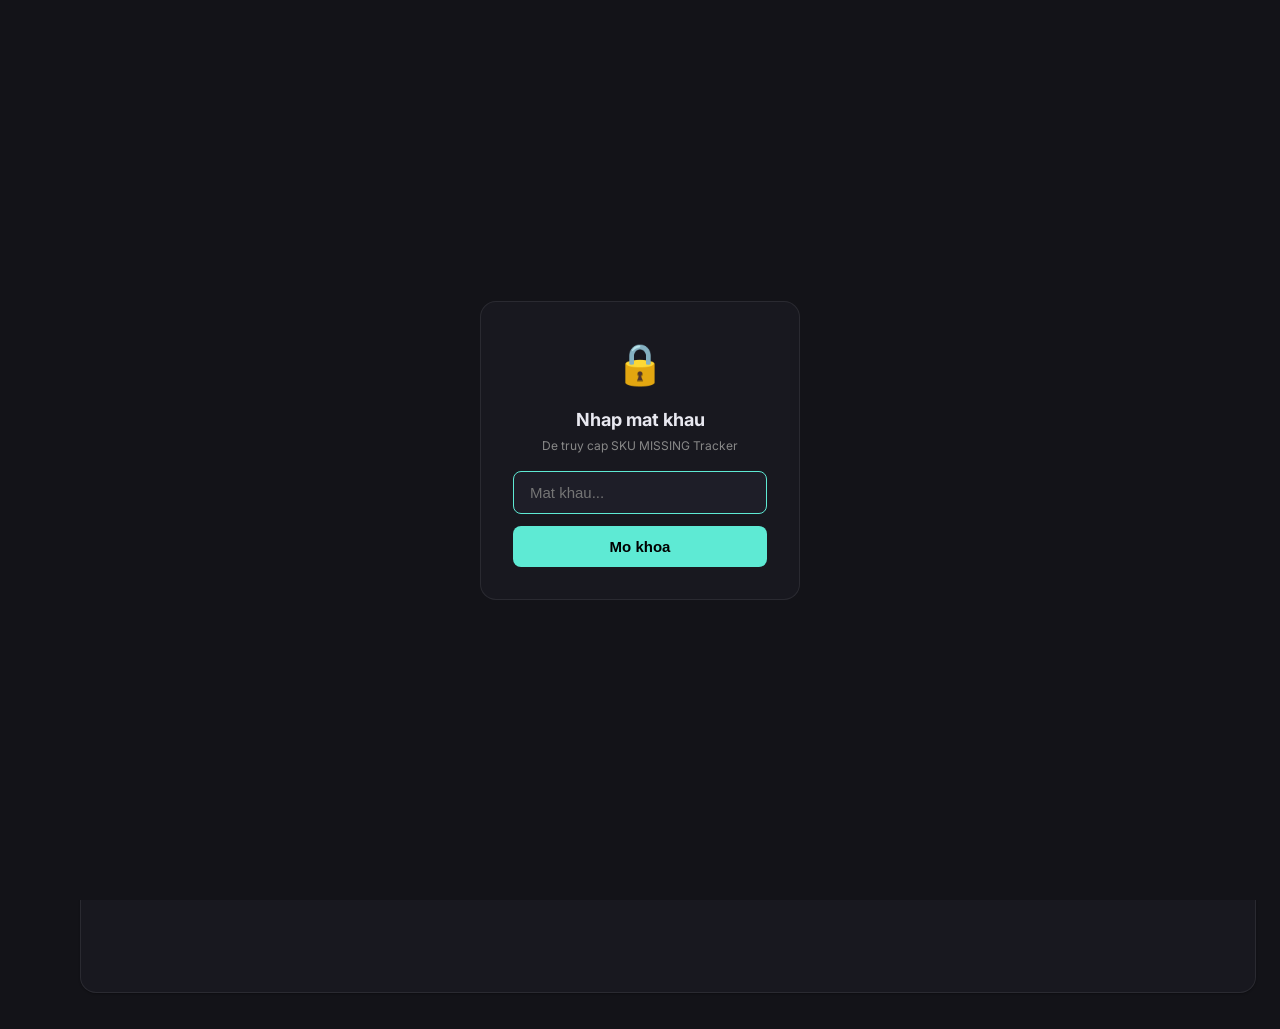
==== index.html @ b9c64988 "revert sync, keep sheet-based location only" ====
<!DOCTYPE html>
<html lang="vi">
<head>
<meta charset="UTF-8">
<meta name="viewport" content="width=device-width, initial-scale=1.0">
<title>SKU MISSING Tracker</title>
<link href="https://fonts.googleapis.com/css2?family=Inter:wght@400;500;600;700;800&display=swap" rel="stylesheet">
<link rel="stylesheet" href="app.css">
<script src="https://cdn.jsdelivr.net/npm/chart.js@4.5.0/dist/chart.umd.js"></script>
<script src="https://cdn.jsdelivr.net/npm/html5-qrcode@2.3.8/html5-qrcode.min.js"></script>
<script src="https://cdnjs.cloudflare.com/ajax/libs/xlsx/0.18.5/xlsx.full.min.js"></script>
</head>
<body class="dark">

<!-- PASSWORD LOCK -->
<div class="lock-overlay" id="lockOverlay">
  <div class="lock-box">
    <div class="lock-icon">🔒</div>
    <div style="font-size:18px;font-weight:700;margin-bottom:4px">Nhap mat khau</div>
    <div style="font-size:12px;color:#888;margin-bottom:16px">De truy cap SKU MISSING Tracker</div>
    <input type="password" id="lockInput" class="lock-input" placeholder="Mat khau..." autofocus>
    <div id="lockError" style="color:#ef4444;font-size:12px;display:none;margin-top:8px">Sai mat khau!</div>
    <button class="lock-btn" onclick="app.unlock()">Mo khoa</button>
  </div>
</div>

<!-- LOADING -->
<div class="loading-overlay" id="loadingOverlay">
<div style="text-align:center">
<div class="spinner"></div>
<div style="color:var(--text-muted)" id="loadingText">Dang tai du lieu...</div>
<div style="color:var(--text-subtle);font-size:12px;margin-top:6px" id="statusText"></div>
</div>
</div>

<script>setTimeout(function(){var e=document.getElementById('loadingOverlay');if(e)e.classList.add('hidden');},15000);</script>

<!-- ===== LAYOUT SHELL ===== -->
<div class="app-shell">

  <!-- SIDEBAR -->
  <aside class="sidebar">
    <div class="logo-mark">ST</div>

    <div class="nav-item active" title="Dashboard" onclick="app.goBack()">
      <svg width="18" height="18" viewBox="0 0 24 24" fill="none" stroke="currentColor" stroke-width="2"><rect x="3" y="3" width="7" height="7" rx="1"/><rect x="14" y="3" width="7" height="7" rx="1"/><rect x="14" y="14" width="7" height="7" rx="1"/><rect x="3" y="14" width="7" height="7" rx="1"/></svg>
    </div>
    <div class="nav-item" title="Scan">
      <svg width="18" height="18" viewBox="0 0 24 24" fill="none" stroke="currentColor" stroke-width="2"><path d="M3 7V5a2 2 0 0 1 2-2h2"/><path d="M17 3h2a2 2 0 0 1 2 2v2"/><path d="M21 17v2a2 2 0 0 1-2 2h-2"/><path d="M7 21H5a2 2 0 0 1-2-2v-2"/><line x1="7" y1="12" x2="17" y2="12"/></svg>
    </div>
    <div class="nav-item" title="Google Sheets">
      <svg width="18" height="18" viewBox="0 0 24 24" fill="none" stroke="currentColor" stroke-width="2"><path d="M14 2H6a2 2 0 0 0-2 2v16a2 2 0 0 0 2 2h12a2 2 0 0 0 2-2V8z"/><polyline points="14 2 14 8 20 8"/><line x1="16" y1="13" x2="8" y2="13"/><line x1="16" y1="17" x2="8" y2="17"/><polyline points="10 9 9 9 8 9"/></svg>
    </div>
    <div class="nav-item" title="Export">
      <svg width="18" height="18" viewBox="0 0 24 24" fill="none" stroke="currentColor" stroke-width="2"><path d="M21 15v4a2 2 0 0 1-2 2H5a2 2 0 0 1-2-2v-4"/><polyline points="7 10 12 15 17 10"/><line x1="12" y1="15" x2="12" y2="3"/></svg>
    </div>

    <div class="nav-divider"></div>

    <div class="nav-item" title="Settings" onclick="document.getElementById('modalDetail').classList.add('active')">
      <svg width="18" height="18" viewBox="0 0 24 24" fill="none" stroke="currentColor" stroke-width="2"><circle cx="12" cy="12" r="3"/><path d="M19.4 15a1.65 1.65 0 0 0 .33 1.82l.06.06a2 2 0 0 1 0 2.83 2 2 0 0 1-2.83 0l-.06-.06a1.65 1.65 0 0 0-1.82-.33 1.65 1.65 0 0 0-1 1.51V21a2 2 0 0 1-2 2 2 2 0 0 1-2-2v-.09A1.65 1.65 0 0 0 9 19.4a1.65 1.65 0 0 0-1.82.33l-.06.06a2 2 0 0 1-2.83 0 2 2 0 0 1 0-2.83l.06-.06a1.65 1.65 0 0 0 .33-1.82 1.65 1.65 0 0 0-1.51-1H3a2 2 0 0 1-2-2 2 2 0 0 1 2-2h.09A1.65 1.65 0 0 0 4.6 9a1.65 1.65 0 0 0-.33-1.82l-.06-.06a2 2 0 0 1 0-2.83 2 2 0 0 1 2.83 0l.06.06a1.65 1.65 0 0 0 1.82.33H9a1.65 1.65 0 0 0 1-1.51V3a2 2 0 0 1 2-2 2 2 0 0 1 2 2v.09a1.65 1.65 0 0 0 1 1.51 1.65 1.65 0 0 0 1.82-.33l.06-.06a2 2 0 0 1 2.83 0 2 2 0 0 1 0 2.83l-.06.06a1.65 1.65 0 0 0-.33 1.82V9a1.65 1.65 0 0 0 1.51 1H21a2 2 0 0 1 2 2 2 2 0 0 1-2 2h-.09a1.65 1.65 0 0 0-1.51 1z"/></svg>
    </div>

    <!-- Theme toggle at bottom -->
    <button class="theme-toggle" id="themeToggle" onclick="app.toggleTheme()" title="Toggle theme">
      <svg class="icon-sun" width="16" height="16" viewBox="0 0 24 24" fill="none" stroke="currentColor" stroke-width="2"><circle cx="12" cy="12" r="5"/><line x1="12" y1="1" x2="12" y2="3"/><line x1="12" y1="21" x2="12" y2="23"/><line x1="4.22" y1="4.22" x2="5.64" y2="5.64"/><line x1="18.36" y1="18.36" x2="19.78" y2="19.78"/><line x1="1" y1="12" x2="3" y2="12"/><line x1="21" y1="12" x2="23" y2="12"/><line x1="4.22" y1="19.78" x2="5.64" y2="18.36"/><line x1="18.36" y1="5.64" x2="19.78" y2="4.22"/></svg>
      <svg class="icon-moon" width="16" height="16" viewBox="0 0 24 24" fill="none" stroke="currentColor" stroke-width="2"><path d="M21 12.79A9 9 0 1 1 11.21 3 7 7 0 0 0 21 12.79z"/></svg>
    </button>

    <div class="avatar-sidebar" id="avatarSidebar">V</div>
  </aside>

  <!-- MAIN CONTENT -->
  <div class="main-wrapper">

    <!-- ===== TOP HEADER ===== -->
    <header class="topbar">
      <div class="topbar-left">
        <div class="logo-text">
          <span class="logo-sku">SKU</span><span class="logo-tracker">Tracker</span>
        </div>
        <div class="live-badge">
          <span class="refresh-dot"></span>
          <span id="liveText">Live</span>
        </div>
      </div>

      <div class="topbar-center">
        <div class="search-bar-top">
          <svg width="14" height="14" viewBox="0 0 24 24" fill="none" stroke="currentColor" stroke-width="2"><circle cx="11" cy="11" r="8"/><line x1="21" y1="21" x2="16.65" y2="16.65"/></svg>
          <input type="text" id="searchInput" placeholder="Tim SKU, Ten san pham...">
          <kbd>&#x2318;K</kbd>
        </div>
      </div>

      <div class="topbar-right">
        <select class="lang-select" id="langSel" onchange="app.setLang(this.value)">
          <option value="vi">Tieng Viet</option>
          <option value="en">English</option>
          <option value="th">ภาษาไทย</option>
        </select>
        <button class="btn btn-qr" onclick="app.openQR()" id="scanBtn">
          <svg width="14" height="14" viewBox="0 0 24 24" fill="none" stroke="currentColor" stroke-width="2"><path d="M3 7V5a2 2 0 0 1 2-2h2"/><path d="M17 3h2a2 2 0 0 1 2 2v2"/><path d="M21 17v2a2 2 0 0 1-2 2h-2"/><path d="M7 21H5a2 2 0 0 1-2-2v-2"/><line x1="7" y1="12" x2="17" y2="12"/></svg>
          <span id="scanBtnText">Scan</span>
        </button>
        <button class="btn btn-secondary" onclick="app.openPeriodPicker()" id="periodBtn" title="Chon ky">
          📅 <span id="periodBtnLabel">Ky</span>
        </button>
        <button class="btn btn-primary" onclick="app.refresh()" id="refreshBtn">
          <svg width="14" height="14" viewBox="0 0 24 24" fill="none" stroke="currentColor" stroke-width="2"><polyline points="23 4 23 10 17 10"/><polyline points="1 20 1 14 7 14"/><path d="M3.51 9a9 9 0 0 1 14.85-3.36L23 10M1 14l4.64 4.36A9 9 0 0 0 20.49 15"/></svg>
          <span id="refreshBtnText">Refresh</span>
        </button>
      </div>
    </header>

    <div class="status-bar" id="statusBar"></div>

    <!-- ===== MAIN PAGE ===== -->
    <div id="pageMain" class="page-main">
      <div class="container">

        <!-- Stats Grid -->
        <div class="stats-grid">
          <div class="stat-card in" id="cardIn" onclick="app.goDetail('in')">
            <div class="stat-card-top">
              <div class="stat-icon-wrap in">
                <svg width="20" height="20" viewBox="0 0 24 24" fill="none" stroke="currentColor" stroke-width="2"><polyline points="9 11 12 14 22 4"/><path d="M21 12v7a2 2 0 0 1-2 2H5a2 2 0 0 1-2-2V5a2 2 0 0 1 2-2h11"/></svg>
              </div>
              <div class="stat-body">
                <div class="stat-title" id="titleIn">TONG SKU IN MISSING</div>
                <div class="stat-count" id="countIn">0</div>
                <div class="stat-amount"><span id="amountIn">0</span> THB</div>
              </div>
            </div>
            <div class="stat-card-bottom">
              <button class="stat-excel-btn" onclick="event.stopPropagation();app.exportExcel('in')" id="excelIn">📥 Export</button>
              <div class="stat-click-hint" id="hintIn">Click xem chi tiet →</div>
            </div>
          </div>

          <div class="stat-card out" id="cardOut" onclick="app.goDetail('out')">
            <div class="stat-card-top">
              <div class="stat-icon-wrap out">
                <svg width="20" height="20" viewBox="0 0 24 24" fill="none" stroke="currentColor" stroke-width="2"><polyline points="9 11 12 14 22 4"/><path d="M21 12v7a2 2 0 0 1-2 2H5a2 2 0 0 1-2-2V5a2 2 0 0 1 2-2h11"/></svg>
              </div>
              <div class="stat-body">
                <div class="stat-title" id="titleOut">TONG SKU OUT MISSING</div>
                <div class="stat-count" id="countOut">0</div>
                <div class="stat-amount"><span id="amountOut">0</span> THB</div>
              </div>
            </div>
            <div class="stat-card-bottom">
              <button class="stat-excel-btn" onclick="event.stopPropagation();app.exportExcel('out')" id="excelOut">📥 Export</button>
              <div class="stat-click-hint" id="hintOut">Click xem chi tiet →</div>
            </div>
          </div>

          <div class="stat-card pending" id="cardPending" onclick="app.goDetail('pending')">
            <div class="stat-card-top">
              <div class="stat-icon-wrap pending">
                <svg width="20" height="20" viewBox="0 0 24 24" fill="none" stroke="currentColor" stroke-width="2"><circle cx="12" cy="12" r="10"/><polyline points="12 6 12 12 16 14"/></svg>
              </div>
              <div class="stat-body">
                <div class="stat-title" id="titlePending">TONG SKU CHUA OUT</div>
                <div class="stat-count" id="countPending">0</div>
                <div class="stat-amount"><span id="amountPending">0</span> THB</div>
              </div>
            </div>
            <div class="stat-card-bottom">
              <button class="stat-excel-btn" onclick="event.stopPropagation();app.exportExcel('pending')" id="excelPend">📥 Export</button>
              <div class="stat-click-hint" id="hintPend">Click xem chi tiet →</div>
            </div>
          </div>
        </div>

        <!-- Summary Table -->
        <div class="card-section">
          <div class="section-header">
            <div class="section-title" id="sumTitle">📊 Bang tong hop du lieu ky nay</div>
            <div style="font-size:12px;color:var(--text-subtle)" id="summaryPeriod"></div>
          </div>
          <div class="summary-table-wrap">
            <table class="summary-table">
              <thead>
                <tr>
                  <th>Hang muc</th>
                  <th style="text-align:right">So luong (Qty)</th>
                  <th style="text-align:right">So tien (Amount ฿)</th>
                </tr>
              </thead>
              <tbody>
                <tr id="sumInRow">
                  <td class="sum-label" id="sumInLabel">📥 IN MISSING</td>
                  <td class="sum-qty" id="sumInQty">0</td>
                  <td class="sum-amt blue" id="sumInAmt">0</td>
                </tr>
                <tr id="sumGapRow">
                  <td class="sum-label" id="sumGapLabel">📤 OUT gap lastmonth</td>
                  <td class="sum-qty" id="sumGapQty">0</td>
                  <td class="sum-amt red" id="sumGapAmt">0</td>
                </tr>
                <tr id="sumRetRow">
                  <td class="sum-label" id="sumRetLabel">📤 OUT returned (da dung)</td>
                  <td class="sum-qty" id="sumRetQty">0</td>
                  <td class="sum-amt red" id="sumRetAmt">0</td>
                </tr>
                <tr id="sumNetRow">
                  <td class="sum-label net" id="sumNetLabel">💰 NET CON LAI (Remaining)</td>
                  <td class="sum-qty net" id="sumNetQty">0</td>
                  <td class="sum-amt net" id="sumNetAmt">0</td>
                </tr>
              </tbody>
            </table>
          </div>
        </div>

        <!-- Chart -->
        <div class="card-section">
          <div class="section-header">
            <div class="section-title" id="chartTitle">📊 Bieu do Missing theo ngay</div>
            <div class="chart-legend">
              <span class="legend-pill blue">
                <span class="legend-dot blue"></span>
                <span id="leg1">IN binh thuong</span>
              </span>
              <span class="legend-pill red">
                <span class="legend-dot red"></span>
                <span id="leg2">IN > 5000 THB - canh bao</span>
              </span>
              <span class="legend-pill gray">
                <span class="legend-dot gray"></span>
                <span id="leg3">OUT MISSING</span>
              </span>
            </div>
          </div>
          <div class="chart-container"><canvas id="chartMissing"></canvas></div>
        </div>

      </div>
    </div>

    <!-- ===== DETAIL PAGE ===== -->
    <div id="pageDetail" class="page-detail">
      <div class="detail-header">
        <div class="detail-header-left">
          <button class="back-btn" onclick="app.goBack()" id="backBtn">
            <svg width="14" height="14" viewBox="0 0 24 24" fill="none" stroke="currentColor" stroke-width="2"><polyline points="15 18 9 12 15 6"/></svg>
            Quay lai Dashboard
          </button>
          <div class="detail-title-wrap">
            <span class="detail-title" id="detailTitle">Chi tiet</span>
            <span class="detail-badge" id="detailBadge">0</span>
          </div>
        </div>
        <div class="detail-header-right">
          <button class="btn btn-secondary" id="btnExcel" onclick="app.exportExcel(app.detailType)">
            <svg width="14" height="14" viewBox="0 0 24 24" fill="none" stroke="currentColor" stroke-width="2"><path d="M21 15v4a2 2 0 0 1-2 2H5a2 2 0 0 1-2-2v-4"/><polyline points="7 10 12 15 17 10"/><line x1="12" y1="15" x2="12" y2="3"/></svg>
            Export
          </button>
          <button class="btn btn-success" id="btnPush" onclick="app.pushSheet(app.detailType)">
            <svg width="14" height="14" viewBox="0 0 24 24" fill="none" stroke="currentColor" stroke-width="2"><path d="M14 2H6a2 2 0 0 0-2 2v16a2 2 0 0 0 2 2h12a2 2 0 0 0 2-2V8z"/><polyline points="14 2 14 8 20 8"/></svg>
            Push
          </button>
        </div>
      </div>

      <div class="detail-content">
        <div class="detail-note-box" id="detailNote"></div>
        <div style="font-size:11px;color:var(--text-subtle);padding:4px 0" id="periodInfoDetail"></div>
        <div class="push-info-bar">
          <span class="push-info" id="pushInfo">0 dong da tick</span>
        </div>
        <div class="table-wrap">
          <div class="table-inner">
            <div class="table-container">
              <table class="data-table">
                <thead><tr id="tblHead"></tr></thead>
                <tbody id="tblBody"></tbody>
              </table>
            </div>
          </div>
        </div>
      </div>
    </div>

  </div><!-- end main-wrapper -->
</div><!-- end app-shell -->

<!-- ===== MODALS ===== -->

<!-- Product Detail Modal -->
<div class="modal" id="modalDetail">
<div class="modal-content">
<div class="modal-header">
<div class="modal-title" id="mdTitle">Product detail</div>
<button class="modal-close" onclick="app.closeDetail()">×</button>
</div>
<div class="modal-body" id="mdBody"></div>
</div>
</div>

<!-- Image Modal -->
<div class="modal" id="modalImg">
<div class="modal-content" style="max-width:500px">
<div class="modal-header">
<div class="modal-title" id="imgTitle">🖼️ Xem hinh anh</div>
<button class="modal-close" onclick="document.getElementById('modalImg').classList.remove('active')">×</button>
</div>
<div class="modal-body" style="text-align:center">
<img id="mdImg" src="" style="max-width:100%;max-height:60vh;border-radius:12px">
</div>
</div>
</div>

<!-- Period Picker Modal -->
<div class="modal" id="modalPeriod">
<div class="modal-content" style="max-width:400px">
<div class="modal-header">
<div class="modal-title">📅 Chon ky (Override period)</div>
<button class="modal-close" onclick="app.closePeriodPicker()">×</button>
</div>
<div class="modal-body" style="text-align:center">
<div style="margin-bottom:14px;color:var(--text-muted);font-size:13px">Nhap ngay bat dau va ket thuc cho ky IN missing</div>
<div style="display:flex;flex-direction:column;gap:12px;margin-bottom:16px">
  <div style="text-align:left">
    <label style="font-size:12px;color:var(--text-subtle);display:block;margin-bottom:4px">Tu ngay</label>
    <input type="date" id="periodStartInput" style="width:100%;padding:10px 12px;border-radius:8px;border:1px solid var(--border-strong);background:var(--bg-input);color:var(--text);font-size:14px;outline:none;box-sizing:border-box">
  </div>
  <div style="text-align:left">
    <label style="font-size:12px;color:var(--text-subtle);display:block;margin-bottom:4px">Den ngay</label>
    <input type="date" id="periodEndInput" style="width:100%;padding:10px 12px;border-radius:8px;border:1px solid var(--border-strong);background:var(--bg-input);color:var(--text);font-size:14px;outline:none;box-sizing:border-box">
  </div>
</div>
<div style="display:flex;gap:10px;justify-content:center">
  <button class="btn btn-secondary" onclick="app.resetPeriod()">🔄 Auto</button>
  <button class="btn btn-primary" onclick="app.applyPeriod()">Ap dung</button>
</div>
</div>
</div>
</div>

<!-- Scan Modal -->
<div class="modal" id="modalQR">
<div class="modal-content" style="max-width:500px">
<div class="modal-header">
<div class="modal-title" id="scanTitle">📷 Scan Barcode</div>
<button class="modal-close" onclick="app.closeQR()">×</button>
</div>
<div class="modal-body">
<div style="margin-bottom:14px;color:var(--text-muted);font-size:13px" id="scanHint">Scan barcode bang sung hoac nhap SKU, nhan Enter</div>
<input type="text" id="scanInput" placeholder="SKU..."
style="width:100%;padding:14px 16px;border-radius:10px;border:2px solid var(--border-strong);background:var(--bg-input);color:var(--text);font-size:18px;font-weight:600;outline:none;box-sizing:border-box">
<div class="qr-result" id="qrResult" style="display:none;margin-top:14px">
<div style="font-weight:700;margin-bottom:8px;color:var(--accent);font-size:16px" id="qrSku"></div>
<div id="qrInfo" style="line-height:1.8"></div>
</div>
</div>
</div>
</div>

<!-- Toast -->
<div class="toast" id="toastEl">
<span id="toastIcon">✓</span>
<span id="toastMsg"></span>
</div>

<script src="app.js"></script>
</body>
</html>
---- app.css ----
@import url('https://fonts.googleapis.com/css2?family=Inter:wght@400;500;600;700;800&display=swap');
:root{--font:'Inter',-apple-system,BlinkMacSystemFont,sans-serif;--radius:12px;--radius-sm:8px;--radius-lg:16px}
body{font-family:var(--font);min-height:100vh;font-size:14px;line-height:1.5;-webkit-font-smoothing:antialiased;transition:background .2s,color .2s}
*{box-sizing:border-box;margin:0;padding:0}

/* DARK = dark bg (default) */
body.dark{--bg:#0d0d10;--bg-2:#131318;--bg-card:#18181f;--bg-input:#1e1e28;--border:rgba(255,255,255,.08);--border-strong:rgba(255,255,255,.14);--text:#e8e8f0;--text-muted:#8a8aa0;--text-subtle:#55556a;--accent:#5eead4;--accent-bg:rgba(94,234,212,.1);--success:#4ade80;--danger:#f87171;--warning:#fbbf24;--shadow-sm:0 1px 2px rgba(0,0,0,.3);--shadow:0 1px 3px rgba(0,0,0,.4);--shadow-card:0 1px 3px rgba(0,0,0,.3);--shadow-lg:0 4px 12px rgba(0,0,0,.5);--sidebar-bg:#0f0f14;--topbar-bg:rgba(13,13,16,.92);--header-bg:rgba(13,13,16,.92);--logo-start:#5eead4;--logo-end:#14b8a6;--in:#60a5fa;--in-bg:rgba(59,130,246,.08);--in-bd:rgba(59,130,246,.15);--out:#f87171;--out-bg:rgba(239,68,68,.08);--out-bd:rgba(239,68,68,.15);--pend:#fbbf24;--pend-bg:rgba(251,191,36,.08);--pend-bd:rgba(251,191,36,.15);--in-grad:linear-gradient(135deg,rgba(30,58,95,.6),rgba(12,12,18,.8));--out-grad:linear-gradient(135deg,rgba(95,30,58,.6),rgba(12,12,18,.8));--pend-grad:linear-gradient(135deg,rgba(95,74,30,.6),rgba(12,12,18,.8));--chart:#5eead4;--chart-fill:rgba(94,234,212,.06)}
/* LIGHT = light bg */
body.light{--bg:#ffffff;--bg-2:#f6f8fa;--bg-card:#ffffff;--bg-input:#f6f8fa;--border:#e5e8ec;--border-strong:#d1d6dc;--text:#0f1419;--text-muted:#5f6b7a;--text-subtle:#8a94a3;--accent:#14b8a6;--accent-bg:#f0fdfa;--success:#10b981;--danger:#ef4444;--warning:#f59e0b;--shadow-sm:0 1px 2px rgba(15,20,25,.04);--shadow:0 1px 3px rgba(15,20,25,.06);--shadow-card:0 1px 3px rgba(15,20,25,.06);--shadow-lg:0 4px 12px rgba(15,20,25,.1);--sidebar-bg:#ffffff;--topbar-bg:#ffffff;--header-bg:#ffffff;--logo-start:#14b8a6;--logo-end:#0d9488;--in:#2563eb;--in-bg:rgba(37,99,235,.06);--in-bd:rgba(37,99,235,.12);--out:#dc2626;--out-bg:rgba(220,38,38,.06);--out-bd:rgba(220,38,38,.12);--pend:#d97706;--pend-bg:rgba(217,119,6,.06);--pend-bd:rgba(217,119,6,.12);--in-grad:linear-gradient(135deg,#2563eb,#3b82f6);--out-grad:linear-gradient(135deg,#dc2626,#ef4444);--pend-grad:linear-gradient(135deg,#d97706,#f59e0b);--chart:#14b8a6;--chart-fill:rgba(20,184,166,.08)}
body{background:var(--bg-2);color:var(--text)}

/* SIDEBAR */
.sidebar{width:56px;background:var(--sidebar-bg);border-right:1px solid var(--border);display:flex;flex-direction:column;align-items:center;padding:16px 0;gap:4px;flex-shrink:0;position:sticky;top:0;height:100vh;overflow:hidden;transition:background .2s;z-index:50}
.logo-mark{width:36px;height:36px;background:linear-gradient(135deg,var(--logo-start),var(--logo-end));border-radius:10px;display:grid;place-items:center;color:white;font-weight:800;font-size:13px;margin-bottom:16px}
.nav-item{width:36px;height:36px;border-radius:var(--radius-sm);display:grid;place-items:center;color:var(--text-muted);cursor:pointer;transition:all .15s;border:none;background:transparent}
.nav-item:hover{background:var(--bg-input);color:var(--text)}.nav-item.active{color:var(--accent);background:var(--accent-bg)}
.nav-divider{width:24px;height:1px;background:var(--border);margin:8px 0}
.avatar-sidebar{width:32px;height:32px;border-radius:50%;background:linear-gradient(135deg,#fbbf24,#f59e0b);display:grid;place-items:center;color:white;font-weight:600;font-size:12px;margin-top:auto;cursor:pointer}
.theme-toggle{width:32px;height:32px;border-radius:var(--radius-sm);border:1px solid var(--border);background:transparent;color:var(--text-muted);display:grid;place-items:center;cursor:pointer;transition:all .2s;margin-bottom:8px}
.theme-toggle:hover{background:var(--bg-input);color:var(--text)}
.theme-toggle .icon-sun{display:none}.theme-toggle .icon-moon{display:block}
body.light .theme-toggle .icon-sun{display:block}.body.light .theme-toggle .icon-moon{display:none}

/* MAIN */
.app-shell{display:flex;min-height:100vh}.main-wrapper{flex:1;min-width:0;display:flex;flex-direction:column}

/* TOPBAR */
.topbar{background:var(--topbar-bg);border-bottom:1px solid var(--border);padding:12px 24px;display:flex;align-items:center;gap:20px;position:sticky;top:0;z-index:40;backdrop-filter:blur(16px);-webkit-backdrop-filter:blur(16px);transition:background .2s}
.topbar-left{display:flex;align-items:center;gap:14px;flex-shrink:0}.topbar-center{flex:1;max-width:520px;margin:0 auto}.topbar-right{display:flex;align-items:center;gap:10px;flex-shrink:0}
.logo-text{font-size:18px;font-weight:800;letter-spacing:-.5px}.logo-sku{background:linear-gradient(135deg,var(--logo-start),var(--logo-end));-webkit-background-clip:text;-webkit-text-fill-color:transparent;background-clip:text}.logo-tracker{color:var(--text-muted);font-weight:700}
.live-badge{display:inline-flex;align-items:center;gap:6px;font-size:11px;color:var(--text-subtle);font-weight:500}
.refresh-dot{width:7px;height:7px;border-radius:50%;background:var(--success);box-shadow:0 0 6px rgba(16,185,129,.4);animation:pulse 2s infinite}
@keyframes pulse{0%,100%{opacity:1}50%{opacity:.4}}
.search-bar-top{display:flex;align-items:center;gap:10px;background:var(--bg-input);border:1px solid var(--border);border-radius:var(--radius);padding:8px 14px;transition:border-color .15s,box-shadow .15s;color:var(--text-subtle)}
.search-bar-top:focus-within{border-color:var(--accent);box-shadow:0 0 0 3px var(--accent-bg)}
.search-bar-top input{flex:1;background:transparent;border:none;color:var(--text);font-size:13px;font-family:var(--font);outline:none}
.search-bar-top input::placeholder{color:var(--text-subtle)}
.search-bar-top kbd{font-family:var(--font);font-size:10px;color:var(--text-subtle);background:var(--bg);padding:2px 6px;border-radius:4px;border:1px solid var(--border)}

/* BUTTONS */
.btn{display:inline-flex;align-items:center;gap:6px;padding:7px 14px;border-radius:var(--radius-sm);font-size:12px;font-weight:600;cursor:pointer;border:none;font-family:var(--font);transition:all .2s;white-space:nowrap}
.btn-primary{background:var(--in-grad);color:white;box-shadow:0 2px 8px rgba(37,99,235,.2)}
.btn-primary:hover{transform:translateY(-1px);box-shadow:0 4px 12px rgba(37,99,235,.3)}
.btn-secondary{background:var(--bg-input);color:var(--text-muted);border:1px solid var(--border)}
.btn-secondary:hover{background:var(--border);color:var(--text)}
.btn-success{background:linear-gradient(135deg,#22c55e,var(--success));color:white;box-shadow:0 2px 8px rgba(34,197,94,.2)}
.btn-success:hover{transform:translateY(-1px);box-shadow:0 4px 12px rgba(34,197,94,.3)}
.btn-qr{background:var(--bg-input);color:var(--accent);border:1px solid var(--border)}
.btn-qr:hover{background:var(--accent-bg);border-color:var(--accent)}
.lang-select{background:var(--bg-input);border:1px solid var(--border);padding:7px 12px;color:var(--text-muted);font-size:12px;font-weight:600;cursor:pointer;outline:none;border-radius:var(--radius-sm);font-family:var(--font);transition:all .2s}
.lang-select:hover{border-color:var(--border-strong);color:var(--text)}

/* STATUS BAR */
.status-bar{background:var(--header-bg);border-bottom:1px solid var(--border);padding:5px 24px;font-size:11px;color:var(--text-subtle);display:flex;gap:16px;flex-wrap:wrap;transition:background .2s}

/* PAGES */
.page-main{display:block}.page-detail{display:none}
.container{padding:20px 24px;max-width:1600px;margin:0 auto}

/* STATS */
.stats-grid{display:grid;grid-template-columns:repeat(3,1fr);gap:16px;margin-bottom:20px}
@media(max-width:900px){.stats-grid{grid-template-columns:1fr}}
.stat-card{border-radius:var(--radius-lg);border:1px solid var(--border);background:var(--bg-card);box-shadow:var(--shadow-card);padding:20px;cursor:pointer;transition:all .3s cubic-bezier(.4,0,.2,1);display:flex;flex-direction:column;gap:16px;position:relative;overflow:hidden}
.stat-card::before{content:'';position:absolute;top:0;left:0;right:0;height:3px;border-radius:var(--radius-lg) var(--radius-lg) 0 0}
.stat-card.in::before{background:var(--in-grad)}.stat-card.out::before{background:var(--out-grad)}.stat-card.pending::before{background:var(--pend-grad)}
.stat-card:hover{transform:translateY(-3px);box-shadow:var(--shadow-lg)}.stat-card:active{transform:translateY(-1px)}
.stat-card.active.in{border-color:var(--in);box-shadow:0 0 0 3px var(--in-bg)}
.stat-card.active.out{border-color:var(--out);box-shadow:0 0 0 3px var(--out-bg)}
.stat-card.active.pending{border-color:var(--pend);box-shadow:0 0 0 3px var(--pend-bg)}
.stat-card-top{display:flex;align-items:flex-start;gap:14px}
.stat-icon-wrap{width:40px;height:40px;border-radius:10px;display:grid;place-items:center;flex-shrink:0}
.stat-icon-wrap.in{background:var(--in-bg);color:var(--in);border:1px solid var(--in-bd)}
.stat-icon-wrap.out{background:var(--out-bg);color:var(--out);border:1px solid var(--out-bd)}
.stat-icon-wrap.pending{background:var(--pend-bg);color:var(--pend);border:1px solid var(--pend-bd)}
.stat-body{flex:1;min-width:0}
.stat-title{font-size:11px;font-weight:700;text-transform:uppercase;letter-spacing:.8px;color:var(--text-subtle);margin-bottom:8px;white-space:nowrap;overflow:hidden;text-overflow:ellipsis}
.stat-count{font-size:44px;font-weight:800;line-height:1;letter-spacing:-1.5px;margin-bottom:4px}
.stat-card.in .stat-count{color:var(--in)}.stat-card.out .stat-count{color:var(--out)}.stat-card.pending .stat-count{color:var(--pend)}
.stat-amount{font-size:13px;color:var(--text-muted)}.stat-amount span{font-weight:700;color:var(--text)}
.stat-card-bottom{display:flex;flex-direction:column;gap:8px}
.stat-excel-btn{padding:6px 14px;border-radius:var(--radius-sm);background:var(--bg-input);border:1px solid var(--border);color:var(--text-muted);font-size:12px;font-weight:600;cursor:pointer;transition:all .2s;font-family:var(--font)}
.stat-excel-btn:hover{border-color:var(--border-strong);color:var(--text);background:var(--border)}
.stat-click-hint{font-size:12px;color:var(--text-subtle);font-weight:500;transition:color .2s}.stat-card:hover .stat-click-hint{color:var(--text-muted)}

/* CARD */
.card-section{background:var(--bg-card);border:1px solid var(--border);border-radius:var(--radius-lg);padding:20px 24px;margin-bottom:16px;box-shadow:var(--shadow-sm)}
.section-header{display:flex;align-items:center;justify-content:space-between;margin-bottom:16px;flex-wrap:wrap;gap:10px}
.section-title{font-size:14px;font-weight:700}

/* SUMMARY TABLE */
.summary-table-wrap{overflow-x:auto}
.summary-table{width:100%;border-collapse:collapse;font-size:13px}
.summary-table thead tr{border-bottom:1px solid var(--border)}
.summary-table th{text-align:left;font-size:11px;font-weight:700;color:var(--text-subtle);padding:8px 16px;text-transform:uppercase;letter-spacing:.5px}
.summary-table td{padding:12px 16px}
.summary-table tbody tr{border-bottom:1px solid var(--border);transition:background .15s}
.summary-table tbody tr:last-child{border-bottom:none}
.summary-table tbody tr:hover{background:var(--bg-input)}
.sum-label{font-weight:600;color:var(--text)}.sum-label.net{color:var(--success);font-size:14px}
.sum-qty{text-align:right;font-weight:600;color:var(--text)}.sum-qty.net{color:var(--success);font-size:14px}
.sum-amt{text-align:right;font-weight:700}.sum-amt.blue{color:var(--in)}.sum-amt.red{color:var(--out)}.sum-amt.net{color:var(--success);font-size:14px}

/* CHART */
.chart-legend{display:flex;gap:12px;font-size:12px;flex-wrap:wrap;align-items:center}
.legend-pill{display:inline-flex;align-items:center;gap:6px;padding:4px 10px;border-radius:999px;background:var(--bg-input);border:1px solid var(--border);color:var(--text-muted)}
.legend-dot{width:8px;height:8px;border-radius:3px}.legend-dot.blue{background:var(--in)}.legend-dot.red{background:var(--out)}.legend-dot.gray{background:var(--text-subtle)}
.chart-container{height:280px;position:relative}

/* DETAIL */
.detail-header{background:var(--header-bg);border-bottom:1px solid var(--border);padding:12px 24px;display:flex;align-items:center;justify-content:space-between;flex-wrap:wrap;gap:12px;position:sticky;top:0;z-index:40;backdrop-filter:blur(16px);-webkit-backdrop-filter:blur(16px)}
.detail-header-left{display:flex;align-items:center;gap:12px}
.back-btn{display:inline-flex;align-items:center;gap:6px;background:var(--bg-input);border:1px solid var(--border);color:var(--text-muted);padding:7px 14px;border-radius:var(--radius-sm);cursor:pointer;font-size:12px;font-weight:600;font-family:var(--font);transition:all .2s}
.back-btn:hover{border-color:var(--border-strong);color:var(--text)}
.detail-title-wrap{display:flex;align-items:center;gap:10px}
.detail-title{font-size:15px;font-weight:700}
.detail-badge{display:inline-block;padding:3px 12px;border-radius:999px;font-size:11px;font-weight:700}
.detail-badge.in{background:var(--in-bg);color:var(--in);border:1px solid var(--in-bd)}
.detail-badge.out{background:var(--out-bg);color:var(--out);border:1px solid var(--out-bd)}
.detail-badge.pending{background:var(--pend-bg);color:var(--pend);border:1px solid var(--pend-bd)}
.detail-header-right{display:flex;gap:8px}
.detail-content{padding:20px 24px;max-width:1600px;margin:0 auto}
.detail-note-box{background:var(--in-bg);border-left:3px solid var(--in);padding:12px 16px;margin-bottom:14px;border-radius:0 var(--radius) var(--radius) 0;font-size:13px;color:var(--in);line-height:1.6}
.detail-note-box.warn{background:var(--pend-bg);border-color:var(--pend);color:var(--pend)}
.push-info-bar{margin-bottom:12px;display:flex;align-items:center;gap:12px}.push-info{font-size:12px;color:var(--text-subtle)}

/* TABLE */
.table-wrap{background:var(--bg-card);border:1px solid var(--border);border-radius:var(--radius-lg);overflow:hidden;box-shadow:var(--shadow-sm)}
.table-inner{padding:16px 20px}.table-container{overflow-x:auto;max-height:calc(100vh - 340px);overflow-y:auto}
.table-container::-webkit-scrollbar{width:5px;height:5px}.table-container::-webkit-scrollbar-thumb{background:var(--border-strong);border-radius:3px}
.data-table{width:100%;border-collapse:collapse}
.data-table th,.data-table td{padding:10px 14px;text-align:left;border-bottom:1px solid var(--border)}
.data-table th{background:var(--bg-input);font-size:11px;font-weight:700;color:var(--text-subtle);text-transform:uppercase;letter-spacing:.5px;white-space:nowrap;position:sticky;top:0;z-index:1}
.data-table td{font-size:13px;color:var(--text-muted)}
.data-table tbody tr{transition:background .12s;cursor:pointer}
.data-table tbody tr:hover td{background:var(--accent-bg)}
.data-table tbody tr.checked td{color:var(--success)!important;background:rgba(74,222,128,.05)!important}
.product-image{width:44px;height:44px;border-radius:var(--radius-sm);object-fit:cover;background:var(--bg-input);cursor:pointer;border:1px solid var(--border)}
.checkbox-cell{text-align:center}.checkbox-item{width:16px;height:16px;cursor:pointer;accent-color:var(--success)}

/* LOADING */
.loading-overlay{position:fixed;inset:0;background:var(--bg);backdrop-filter:blur(20px);display:flex;align-items:center;justify-content:center;z-index:9999}
.loading-overlay.hidden{display:none}
.spinner{width:44px;height:44px;border:3px solid var(--border);border-top-color:var(--accent);border-radius:50%;animation:spin .8s cubic-bezier(.6,0,.4,1) infinite;margin:0 auto 16px}
@keyframes spin{to{transform:rotate(360deg)}}

/* MODAL */
.modal{position:fixed;inset:0;background:rgba(0,0,0,.6);backdrop-filter:blur(8px);display:flex;align-items:center;justify-content:center;z-index:2000;opacity:0;visibility:hidden;transition:all .3s}
.modal.active{opacity:1;visibility:visible}
.modal-content{background:var(--bg-card);border-radius:var(--radius-lg);border:1px solid var(--border);width:92%;max-width:700px;max-height:88vh;overflow:hidden;box-shadow:0 24px 80px rgba(0,0,0,.4)}
.modal-header{padding:16px 22px;border-bottom:1px solid var(--border);display:flex;align-items:center;justify-content:space-between}
.modal-title{font-size:14px;font-weight:700}
.modal-close{background:none;border:none;color:var(--text-subtle);font-size:22px;cursor:pointer;transition:color .2s;line-height:1}
.modal-close:hover{color:var(--text)}
.modal-body{padding:22px;max-height:75vh;overflow-y:auto}
.detail-grid{display:grid;grid-template-columns:180px 1fr;gap:24px;align-items:start}
@media(max-width:600px){.detail-grid{grid-template-columns:1fr}}
.detail-img{width:180px;height:180px;border-radius:var(--radius);overflow:hidden;background:var(--bg-input);display:flex;align-items:center;justify-content:center}
.detail-img img{width:100%;height:100%;object-fit:cover}
.detail-fields{display:flex;flex-direction:column;gap:10px}
.detail-row{display:flex;border-bottom:1px solid var(--border);padding-bottom:10px}
.detail-row .label{width:100px;color:var(--text-subtle);font-size:11px;text-transform:uppercase;letter-spacing:.5px;flex-shrink:0;padding-top:2px}
.detail-row .value{color:var(--text);font-size:14px;font-weight:500}
.detail-row .value.blue{color:var(--in);font-size:18px;font-weight:700}
.detail-row .value.yellow{color:var(--pend);font-size:18px;font-weight:700}
.detail-badge2{display:inline-block;padding:4px 14px;border-radius:999px;font-size:12px;font-weight:700}
.detail-badge2.in{background:var(--in-bg);color:var(--in)}
.detail-badge2.out{background:var(--out-bg);color:var(--out)}
.detail-badge2.pending{background:var(--pend-bg);color:var(--pend)}

/* TOAST */
.toast{position:fixed;bottom:24px;right:24px;background:var(--bg-card);border:1px solid var(--border);border-radius:var(--radius);padding:12px 18px;display:flex;align-items:center;gap:10px;box-shadow:0 8px 32px rgba(0,0,0,.3);transform:translateY(80px);opacity:0;transition:all .35s cubic-bezier(.4,0,.2,1);z-index:9999;font-size:13px}
.toast.show{transform:translateY(0);opacity:1}
.toast.success{border-color:rgba(74,222,128,.3)}.toast.error{border-color:rgba(248,113,113,.3)}.toast.info{border-color:var(--accent)}
.qr-result{margin-top:14px;padding:14px;background:var(--bg-input);border-radius:var(--radius);font-size:13px;line-height:1.6}

/* PASSWORD LOCK */
.lock-overlay{position:fixed;inset:0;background:var(--bg-2);display:flex;align-items:center;justify-content:center;z-index:99999}
.lock-box{background:var(--bg-card);border:1px solid var(--border);border-radius:var(--radius-lg);padding:32px;width:320px;text-align:center}
.lock-icon{font-size:40px;margin-bottom:12px}
.lock-input{width:100%;padding:12px 16px;border:1px solid var(--border);border-radius:var(--radius-sm);background:var(--bg-input);color:var(--text);font-size:15px;outline:none;transition:border .2s}
.lock-input:focus{border-color:var(--accent)}
.lock-btn{width:100%;margin-top:12px;padding:12px;background:var(--accent);color:#000;border:none;border-radius:var(--radius-sm);font-size:15px;font-weight:600;cursor:pointer}
.lock-btn:hover{opacity:.9}

/* RESPONSIVE */
@media(max-width:768px){.sidebar{display:none}.topbar{padding:10px 16px}.topbar-center{display:none}.container{padding:16px}.stats-grid{grid-template-columns:1fr}}
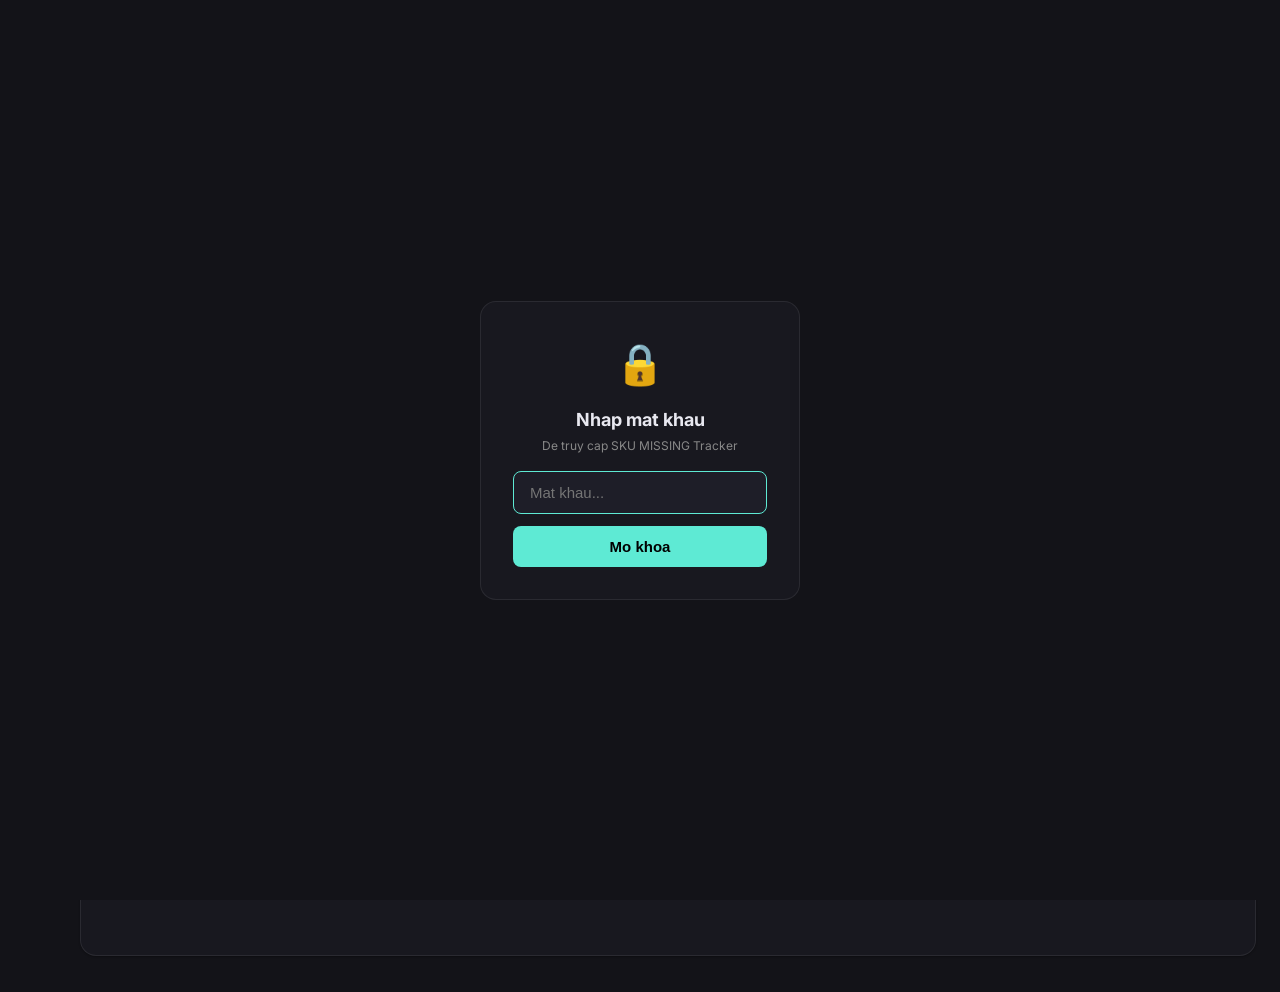
==== commit 6fff3974: "Hide stat export buttons, remove Push button, compact Export icon in detail" ====
--- a/index.html
+++ b/index.html
@@ -133,7 +133,7 @@
               </div>
             </div>
             <div class="stat-card-bottom">
-              <button class="stat-excel-btn" onclick="event.stopPropagation();app.exportExcel('in')" id="excelIn">📥 Export</button>
+              <button class="stat-excel-btn" onclick="event.stopPropagation();app.exportExcel('in')" id="excelIn" style="display:none">📥 Export</button>
               <div class="stat-click-hint" id="hintIn">Click xem chi tiet →</div>
             </div>
           </div>
@@ -150,7 +150,7 @@
               </div>
             </div>
             <div class="stat-card-bottom">
-              <button class="stat-excel-btn" onclick="event.stopPropagation();app.exportExcel('out')" id="excelOut">📥 Export</button>
+              <button class="stat-excel-btn" onclick="event.stopPropagation();app.exportExcel('out')" id="excelOut" style="display:none">📥 Export</button>
               <div class="stat-click-hint" id="hintOut">Click xem chi tiet →</div>
             </div>
           </div>
@@ -167,7 +167,7 @@
               </div>
             </div>
             <div class="stat-card-bottom">
-              <button class="stat-excel-btn" onclick="event.stopPropagation();app.exportExcel('pending')" id="excelPend">📥 Export</button>
+              <button class="stat-excel-btn" onclick="event.stopPropagation();app.exportExcel('pending')" id="excelPend" style="display:none">📥 Export</button>
               <div class="stat-click-hint" id="hintPend">Click xem chi tiet →</div>
             </div>
           </div>
@@ -177,7 +177,10 @@
         <div class="card-section">
           <div class="section-header">
             <div class="section-title" id="sumTitle">📊 Bang tong hop du lieu ky nay</div>
-            <div style="font-size:12px;color:var(--text-subtle)" id="summaryPeriod"></div>
+            <div style="display:flex;align-items:center;gap:10px">
+              <div style="font-size:12px;color:var(--text-subtle)" id="summaryPeriod"></div>
+              <button class="btn-xs" onclick="app.exportSummaryExcel(event)" title="Export summary">📥</button>
+            </div>
           </div>
           <div class="summary-table-wrap">
             <table class="summary-table">
@@ -218,19 +221,22 @@
         <div class="card-section">
           <div class="section-header">
             <div class="section-title" id="chartTitle">📊 Bieu do Missing theo ngay</div>
-            <div class="chart-legend">
-              <span class="legend-pill blue">
-                <span class="legend-dot blue"></span>
-                <span id="leg1">IN binh thuong</span>
-              </span>
-              <span class="legend-pill red">
-                <span class="legend-dot red"></span>
-                <span id="leg2">IN > 5000 THB - canh bao</span>
-              </span>
-              <span class="legend-pill gray">
-                <span class="legend-dot gray"></span>
-                <span id="leg3">OUT MISSING</span>
-              </span>
+            <div style="display:flex;align-items:center;gap:10px">
+              <div class="chart-legend">
+                <span class="legend-pill blue">
+                  <span class="legend-dot blue"></span>
+                  <span id="leg1">IN binh thuong</span>
+                </span>
+                <span class="legend-pill red">
+                  <span class="legend-dot red"></span>
+                  <span id="leg2">IN > 5000 THB - canh bao</span>
+                </span>
+                <span class="legend-pill gray">
+                  <span class="legend-dot gray"></span>
+                  <span id="leg3">OUT MISSING</span>
+                </span>
+              </div>
+              <button class="btn-xs" onclick="app.exportChartExcel(event)" title="Export chart data">📥</button>
             </div>
           </div>
           <div class="chart-container"><canvas id="chartMissing"></canvas></div>
@@ -253,13 +259,8 @@
           </div>
         </div>
         <div class="detail-header-right">
-          <button class="btn btn-secondary" id="btnExcel" onclick="app.exportExcel(app.detailType)">
-            <svg width="14" height="14" viewBox="0 0 24 24" fill="none" stroke="currentColor" stroke-width="2"><path d="M21 15v4a2 2 0 0 1-2 2H5a2 2 0 0 1-2-2v-4"/><polyline points="7 10 12 15 17 10"/><line x1="12" y1="15" x2="12" y2="3"/></svg>
-            Export
-          </button>
-          <button class="btn btn-success" id="btnPush" onclick="app.pushSheet(app.detailType)">
-            <svg width="14" height="14" viewBox="0 0 24 24" fill="none" stroke="currentColor" stroke-width="2"><path d="M14 2H6a2 2 0 0 0-2 2v16a2 2 0 0 0 2 2h12a2 2 0 0 0 2-2V8z"/><polyline points="14 2 14 8 20 8"/></svg>
-            Push
+          <button class="btn btn-icon-only" id="btnExcel" onclick="app.exportExcel(app.detailType)" title="Export Excel">
+            <svg width="16" height="16" viewBox="0 0 24 24" fill="none" stroke="currentColor" stroke-width="2"><path d="M21 15v4a2 2 0 0 1-2 2H5a2 2 0 0 1-2-2v-4"/><polyline points="7 10 12 15 17 10"/><line x1="12" y1="15" x2="12" y2="3"/></svg>
           </button>
         </div>
       </div>
--- a/app.css
+++ b/app.css
@@ -39,6 +39,7 @@
 
 /* BUTTONS */
 .btn{display:inline-flex;align-items:center;gap:6px;padding:7px 14px;border-radius:var(--radius-sm);font-size:12px;font-weight:600;cursor:pointer;border:none;font-family:var(--font);transition:all .2s;white-space:nowrap}
+.btn-xs{display:inline-flex;align-items:center;padding:3px 10px;border-radius:6px;font-size:11px;font-weight:500;cursor:pointer;border:1px solid var(--border-strong);background:var(--bg-secondary);color:var(--text);transition:all .2s}.btn-xs:hover{background:var(--accent);color:#fff;border-color:var(--accent)}
 .btn-primary{background:var(--in-grad);color:white;box-shadow:0 2px 8px rgba(37,99,235,.2)}
 .btn-primary:hover{transform:translateY(-1px);box-shadow:0 4px 12px rgba(37,99,235,.3)}
 .btn-secondary{background:var(--bg-input);color:var(--text-muted);border:1px solid var(--border)}
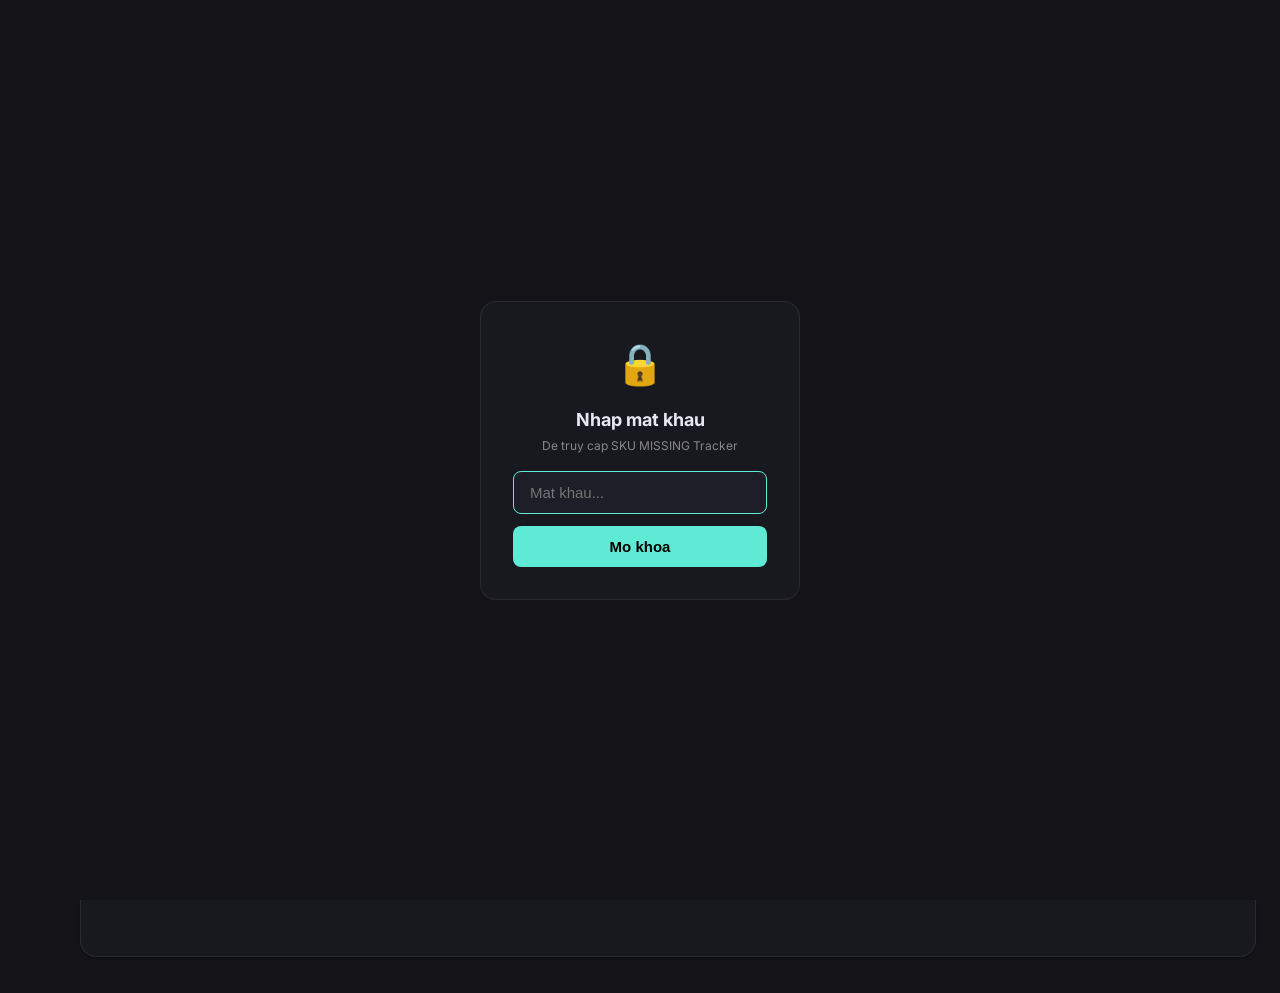
==== commit 16ae50c7: "Replace all export icons with Excel SVG icon" ====
--- a/index.html
+++ b/index.html
@@ -133,7 +133,7 @@
               </div>
             </div>
             <div class="stat-card-bottom">
-              <button class="stat-excel-btn" onclick="event.stopPropagation();app.exportExcel('in')" id="excelIn" style="display:none">📥 Export</button>
+              <button class="stat-excel-btn" onclick="event.stopPropagation();app.exportExcel('in')" id="excelIn" style="display:none"><svg width="14" height="14" viewBox="0 0 24 24"><rect x="2" y="2" width="20" height="20" rx="3" fill="#107C41"/><line x1="8" y1="5" x2="8" y2="19" stroke="white" stroke-width="1.5" stroke-linecap="round"/><line x1="16" y1="5" x2="16" y2="19" stroke="white" stroke-width="1.5" stroke-linecap="round"/><line x1="4" y1="9" x2="20" y2="9" stroke="white" stroke-width="1.5" stroke-linecap="round"/><line x1="4" y1="13" x2="20" y2="13" stroke="white" stroke-width="1.5" stroke-linecap="round"/><line x1="4" y1="17" x2="20" y2="17" stroke="white" stroke-width="1.5" stroke-linecap="round"/></svg></button>
               <div class="stat-click-hint" id="hintIn">Click xem chi tiet →</div>
             </div>
           </div>
@@ -150,7 +150,7 @@
               </div>
             </div>
             <div class="stat-card-bottom">
-              <button class="stat-excel-btn" onclick="event.stopPropagation();app.exportExcel('out')" id="excelOut" style="display:none">📥 Export</button>
+              <button class="stat-excel-btn" onclick="event.stopPropagation();app.exportExcel('out')" id="excelOut" style="display:none"><svg width="14" height="14" viewBox="0 0 24 24"><rect x="2" y="2" width="20" height="20" rx="3" fill="#107C41"/><line x1="8" y1="5" x2="8" y2="19" stroke="white" stroke-width="1.5" stroke-linecap="round"/><line x1="16" y1="5" x2="16" y2="19" stroke="white" stroke-width="1.5" stroke-linecap="round"/><line x1="4" y1="9" x2="20" y2="9" stroke="white" stroke-width="1.5" stroke-linecap="round"/><line x1="4" y1="13" x2="20" y2="13" stroke="white" stroke-width="1.5" stroke-linecap="round"/><line x1="4" y1="17" x2="20" y2="17" stroke="white" stroke-width="1.5" stroke-linecap="round"/></svg></button>
               <div class="stat-click-hint" id="hintOut">Click xem chi tiet →</div>
             </div>
           </div>
@@ -167,7 +167,7 @@
               </div>
             </div>
             <div class="stat-card-bottom">
-              <button class="stat-excel-btn" onclick="event.stopPropagation();app.exportExcel('pending')" id="excelPend" style="display:none">📥 Export</button>
+              <button class="stat-excel-btn" onclick="event.stopPropagation();app.exportExcel('pending')" id="excelPend" style="display:none"><svg width="14" height="14" viewBox="0 0 24 24"><rect x="2" y="2" width="20" height="20" rx="3" fill="#107C41"/><line x1="8" y1="5" x2="8" y2="19" stroke="white" stroke-width="1.5" stroke-linecap="round"/><line x1="16" y1="5" x2="16" y2="19" stroke="white" stroke-width="1.5" stroke-linecap="round"/><line x1="4" y1="9" x2="20" y2="9" stroke="white" stroke-width="1.5" stroke-linecap="round"/><line x1="4" y1="13" x2="20" y2="13" stroke="white" stroke-width="1.5" stroke-linecap="round"/><line x1="4" y1="17" x2="20" y2="17" stroke="white" stroke-width="1.5" stroke-linecap="round"/></svg></button>
               <div class="stat-click-hint" id="hintPend">Click xem chi tiet →</div>
             </div>
           </div>
@@ -179,7 +179,7 @@
             <div class="section-title" id="sumTitle">📊 Bang tong hop du lieu ky nay</div>
             <div style="display:flex;align-items:center;gap:10px">
               <div style="font-size:12px;color:var(--text-subtle)" id="summaryPeriod"></div>
-              <button class="btn-xs" onclick="app.exportSummaryExcel(event)" title="Export summary">📥</button>
+              <button class="btn-xs" onclick="app.exportSummaryExcel(event)" title="Export summary"><svg width="14" height="14" viewBox="0 0 24 24"><rect x="2" y="2" width="20" height="20" rx="3" fill="#107C41"/><line x1="8" y1="5" x2="8" y2="19" stroke="white" stroke-width="1.5" stroke-linecap="round"/><line x1="16" y1="5" x2="16" y2="19" stroke="white" stroke-width="1.5" stroke-linecap="round"/><line x1="4" y1="9" x2="20" y2="9" stroke="white" stroke-width="1.5" stroke-linecap="round"/><line x1="4" y1="13" x2="20" y2="13" stroke="white" stroke-width="1.5" stroke-linecap="round"/><line x1="4" y1="17" x2="20" y2="17" stroke="white" stroke-width="1.5" stroke-linecap="round"/></svg></button>
             </div>
           </div>
           <div class="summary-table-wrap">
@@ -236,7 +236,7 @@
                   <span id="leg3">OUT MISSING</span>
                 </span>
               </div>
-              <button class="btn-xs" onclick="app.exportChartExcel(event)" title="Export chart data">📥</button>
+              <button class="btn-xs" onclick="app.exportChartExcel(event)" title="Export chart data"><svg width="14" height="14" viewBox="0 0 24 24"><rect x="2" y="2" width="20" height="20" rx="3" fill="#107C41"/><line x1="8" y1="5" x2="8" y2="19" stroke="white" stroke-width="1.5" stroke-linecap="round"/><line x1="16" y1="5" x2="16" y2="19" stroke="white" stroke-width="1.5" stroke-linecap="round"/><line x1="4" y1="9" x2="20" y2="9" stroke="white" stroke-width="1.5" stroke-linecap="round"/><line x1="4" y1="13" x2="20" y2="13" stroke="white" stroke-width="1.5" stroke-linecap="round"/><line x1="4" y1="17" x2="20" y2="17" stroke="white" stroke-width="1.5" stroke-linecap="round"/></svg></button>
             </div>
           </div>
           <div class="chart-container"><canvas id="chartMissing"></canvas></div>
@@ -260,7 +260,14 @@
         </div>
         <div class="detail-header-right">
           <button class="btn btn-icon-only" id="btnExcel" onclick="app.exportExcel(app.detailType)" title="Export Excel">
-            <svg width="16" height="16" viewBox="0 0 24 24" fill="none" stroke="currentColor" stroke-width="2"><path d="M21 15v4a2 2 0 0 1-2 2H5a2 2 0 0 1-2-2v-4"/><polyline points="7 10 12 15 17 10"/><line x1="12" y1="15" x2="12" y2="3"/></svg>
+            <svg width="16" height="16" viewBox="0 0 24 24">
+              <rect x="2" y="2" width="20" height="20" rx="3" fill="#107C41"/>
+              <line x1="8" y1="5" x2="8" y2="19" stroke="white" stroke-width="1.5" stroke-linecap="round"/>
+              <line x1="16" y1="5" x2="16" y2="19" stroke="white" stroke-width="1.5" stroke-linecap="round"/>
+              <line x1="4" y1="9" x2="20" y2="9" stroke="white" stroke-width="1.5" stroke-linecap="round"/>
+              <line x1="4" y1="13" x2="20" y2="13" stroke="white" stroke-width="1.5" stroke-linecap="round"/>
+              <line x1="4" y1="17" x2="20" y2="17" stroke="white" stroke-width="1.5" stroke-linecap="round"/>
+            </svg>
           </button>
         </div>
       </div>
